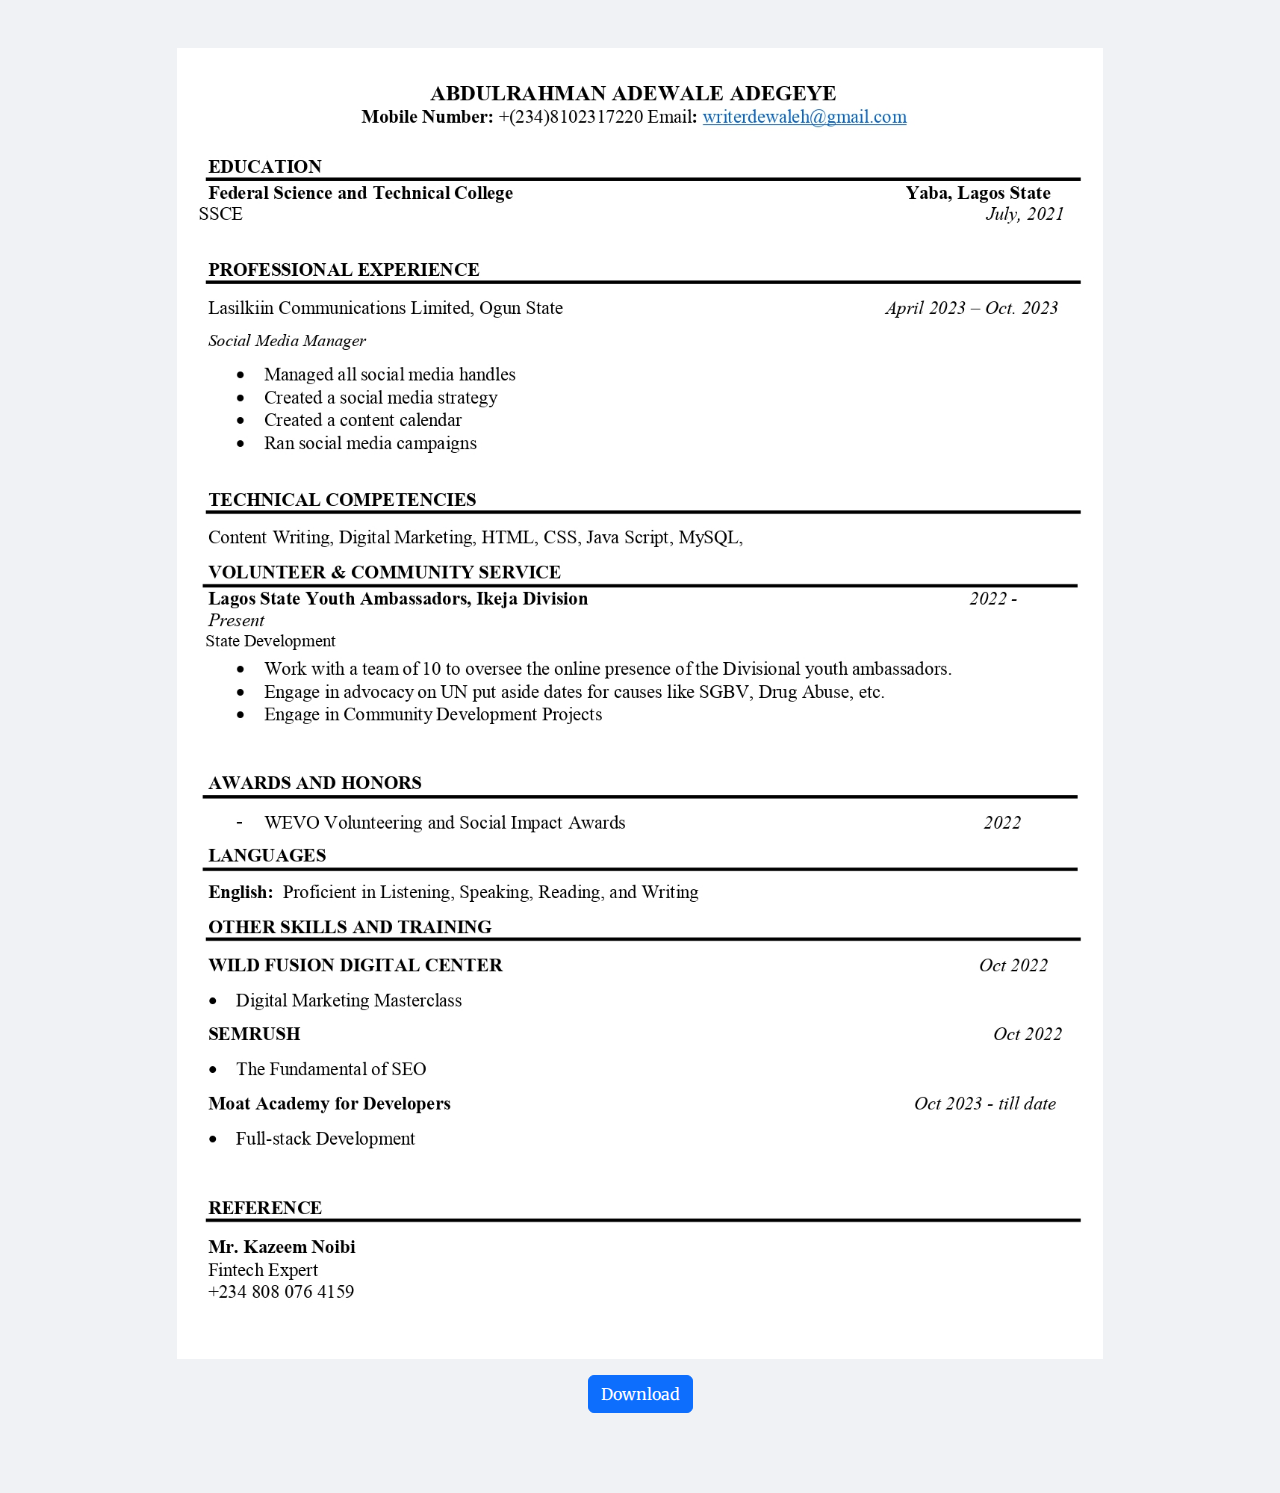
==== resume.html @ 6d541da9 "initial commit" ====
<!DOCTYPE html>
<html lang='en'>
	<head>
		<title>Resume Adewale Adegeye</title>
		<meta charset='utf-8'>
		<meta name='viewport' content='width=device-width, initial-scale=1, shrink-to-fit=no'>
		<meta name='author' content='Adewale Adegeye'>
		<link href='bootstrap/css/bootstrap.css' rel='stylesheet' type='text/css'/>
		<link href='fontawesome/css/all.min.css' rel='stylesheet'/>
		<link href='favicon.ico' rel='icon'/>
		
		<link href='css/main.css' rel='stylesheet' type='text/css'/>
	</head>
	<body>
		<div class='container-fluid py-5'>
			<div class='container'>
				<div class='row justify-content-center'>
					<div class='col-10'>
						<img src='images/adewaleresume.jpg' alt='resume' class='img-fluid'/>
					</div>
				</div>
				<div class='row'>
					<div class='col text-center py-3'>
						<p><a href='docs/adewaleresumepdf.pdf' class='btn btn-primary' target='_blank'>Download</a></p>
					</div>
				</div>
			</div>
		</div>
		
		<script src='bootstrap/js/bootstrap.bundle.min.js'></script>
	</body>
</html>
---- css/main.css ----
@import url('https://fonts.googleapis.com/css2?family=Merriweather:wght@300&family=Work+Sans&display=swap');

body{
	background-color:#F0F2F5;
	font-family: 'Merriweather', serif;
}

h1, h2, h3, h4, h5, h6{
	font-family: 'Work Sans', sans-serif;
} 
#hero{
	background-image:url('../images/hero.jpg');
	background-repeat:no-repeat;
	background-size:cover;
	background-position:center;
	background-attachment:fixed;
	min-height:150px;
}

#mymenu{
	display:flex;
	align-items:end;
}

#mymail{
	color:white;
}

#contacticon a{
	color:white;
}

#quality{
	list-style-type:circle;
}

a{
	text-decoration:none;
}

/* #mainNav{
	background-color: blue;
} */
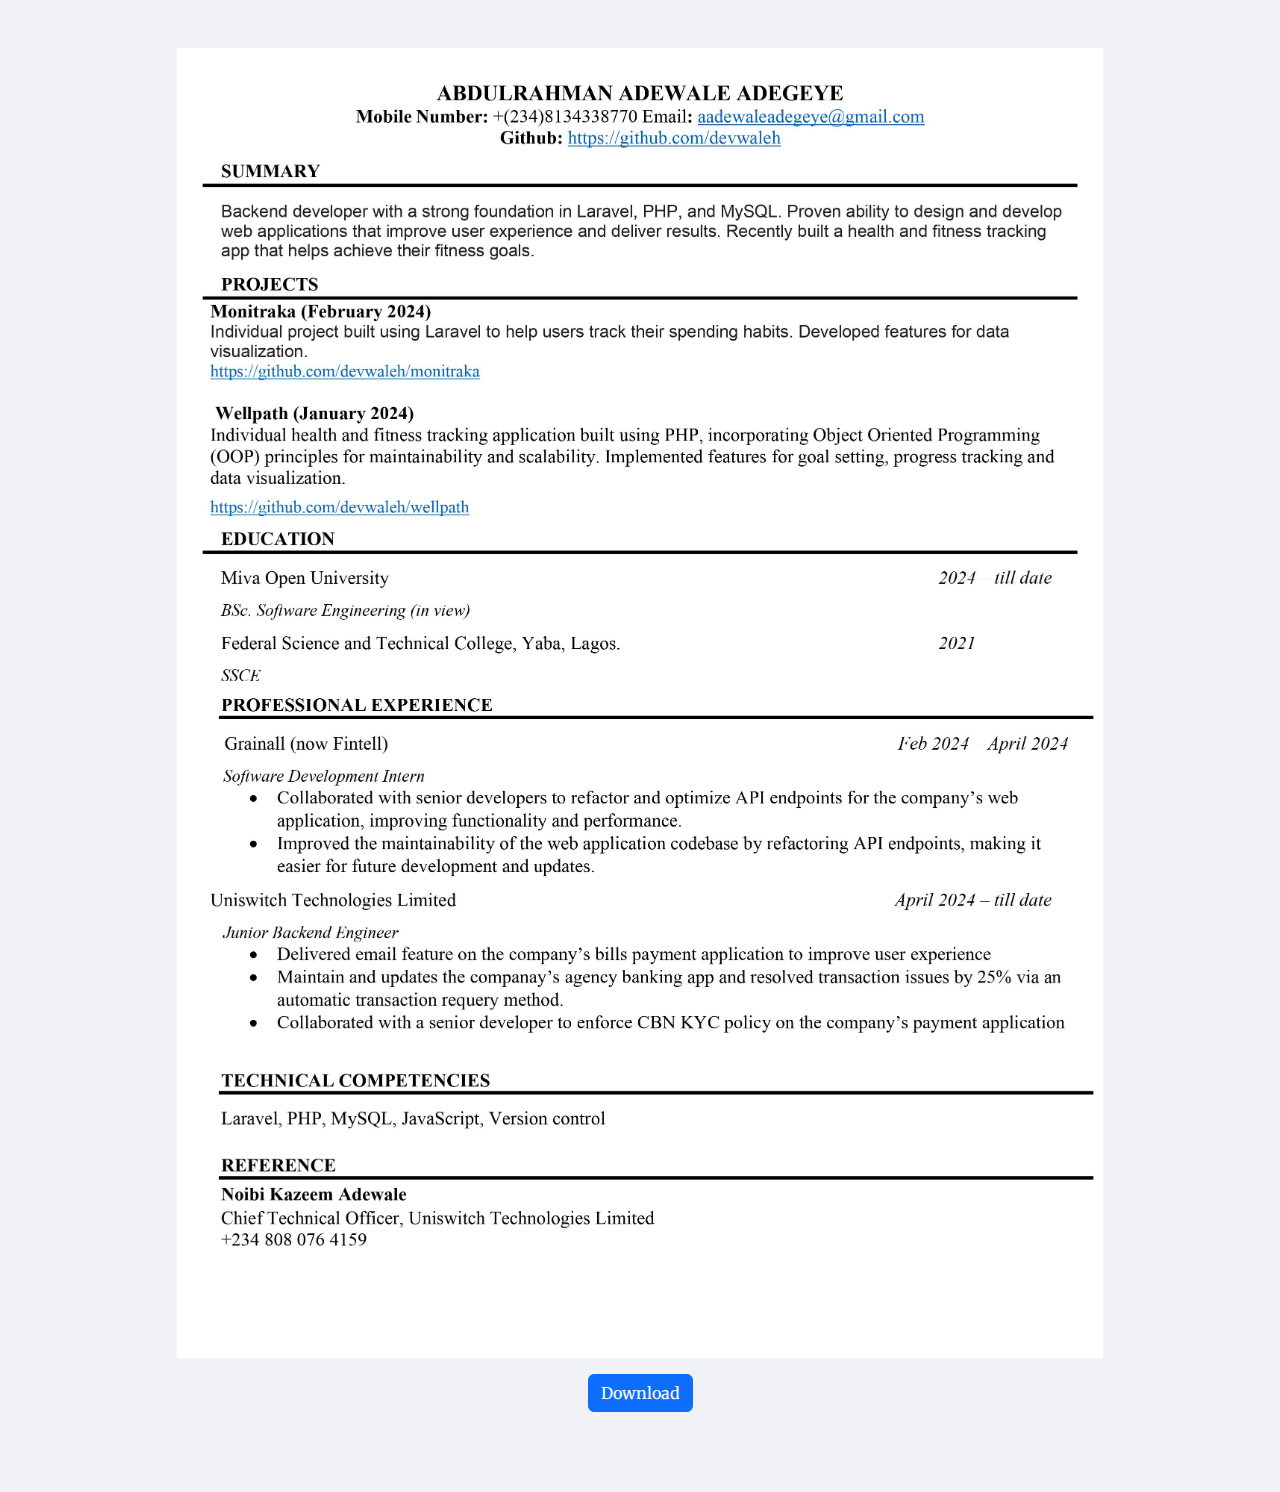
==== commit bfc002b6: "lol" ====
--- a/resume.html
+++ b/resume.html
@@ -16,12 +16,12 @@
 			<div class='container'>
 				<div class='row justify-content-center'>
 					<div class='col-10'>
-						<img src='images/adewaleresume.jpg' alt='resume' class='img-fluid'/>
+						<img src='images/aadegeye.jpg' alt='resume' class='img-fluid'/>
 					</div>
 				</div>
 				<div class='row'>
 					<div class='col text-center py-3'>
-						<p><a href='docs/adewaleresumepdf.pdf' class='btn btn-primary' target='_blank'>Download</a></p>
+						<p><a href='docs/aadegeyeresume.pdf' class='btn btn-primary' target='_blank'>Download</a></p>
 					</div>
 				</div>
 			</div>
